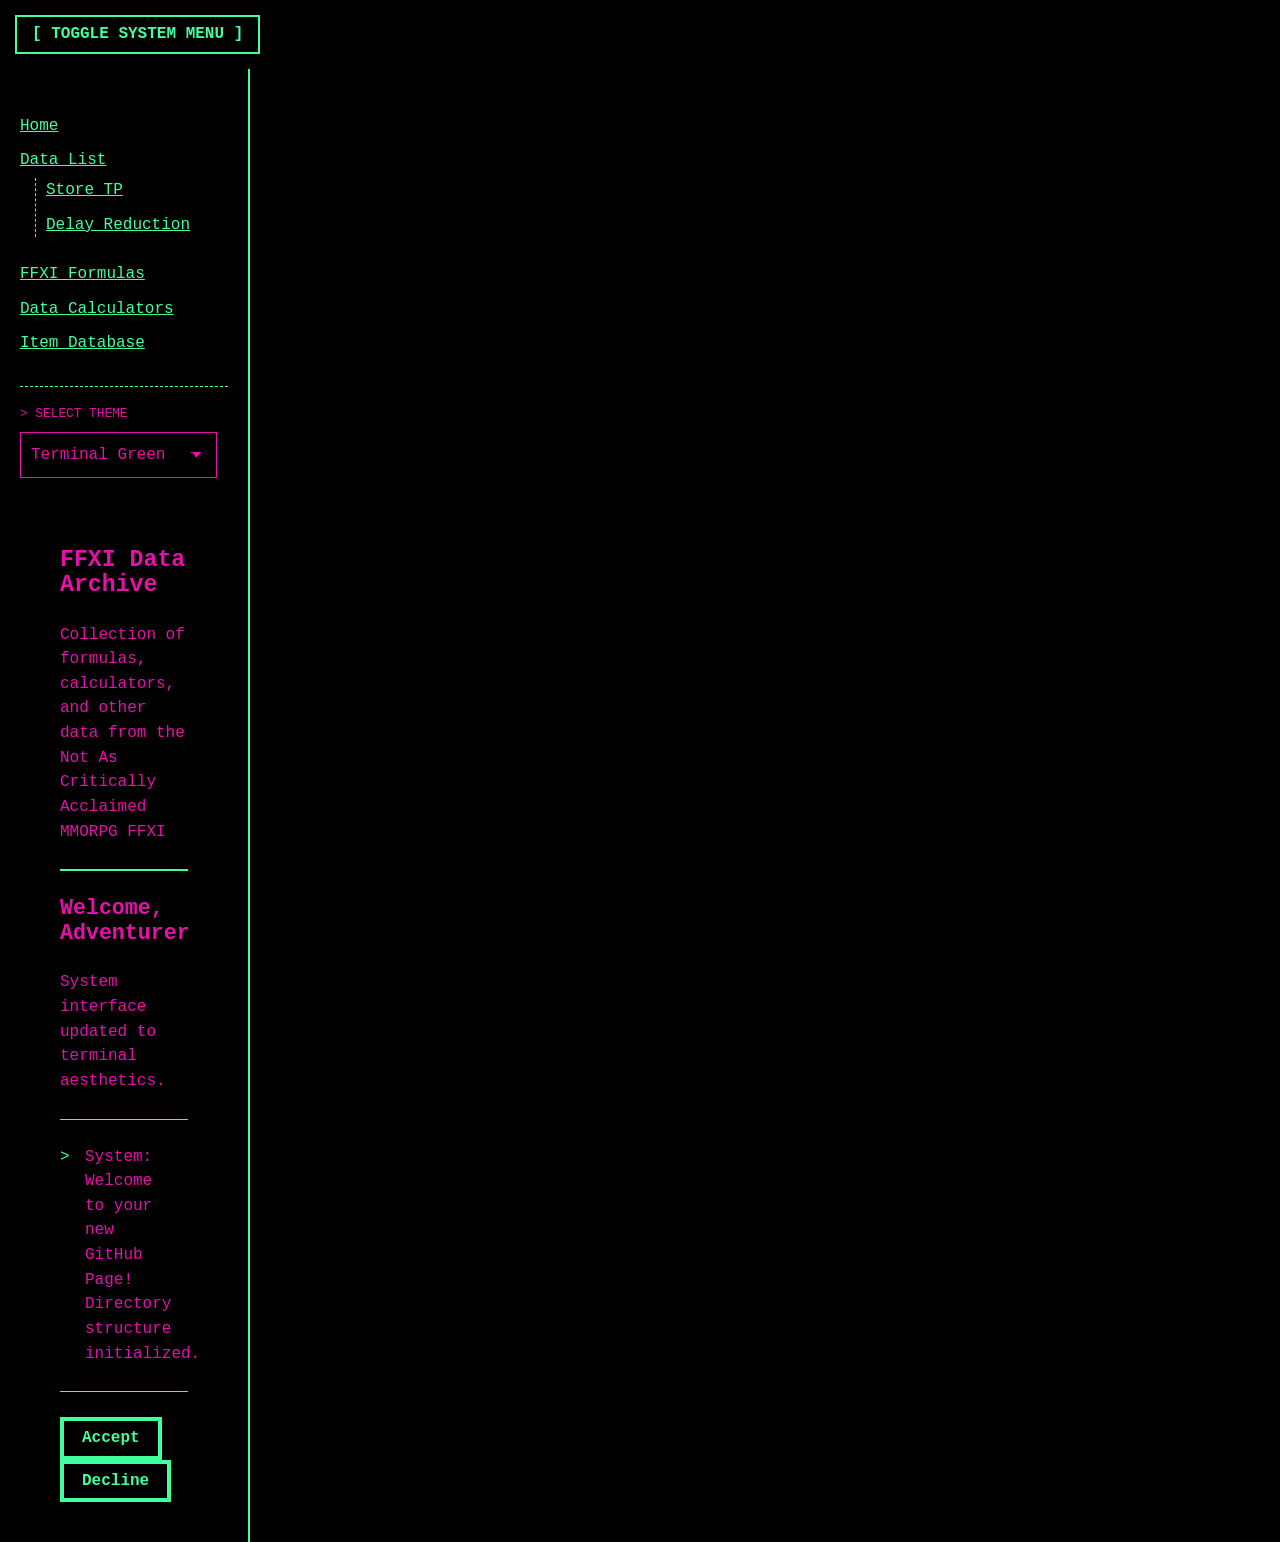
==== index.html @ 3055e7df "Theme fix" ====
<!DOCTYPE html>
<html lang="en">
<head>
  <meta charset="UTF-8">
  <meta name="viewport" content="width=device-width, initial-scale=1.0">
  <title>FFXI Data</title>
  <link rel="stylesheet" href="terminal.css">
</head>
<body>

  <input type="checkbox" id="nav-toggle" class="menu-checkbox">
  <label for="nav-toggle" class="menu-btn">[ TOGGLE SYSTEM MENU ]</label>

  <div class="layout-wrapper">
    
    <aside class="sidebar">
      <nav>
        <ul>
    <li><a href="index.html">Home</a></li>
          <li class="has-submenu">
            <a href="data_list.html">Data List</a>
            <ul class="sub-menu">
        <li><a href="store_tp.html">Store TP</a></li>
        <li><a href="delay_reduction.html">Delay Reduction</a></li>
      </ul>
    </li>
    <li><a href="ffxi_formulas.html">FFXI Formulas</a></li>
    <li><a href="data_calculators.html">Data Calculators</a></li>
<li><a href="item_database.html">Item Database</a></li>
    
    <li>
  <div class="theme-switcher" style="margin-top: 30px; border-top: 1px dashed var(--accent); padding-top: 15px;">
    <label for="theme-select" style="font-size: 0.8em; display: block; margin-bottom: 5px;">> SELECT THEME</label>
    <select id="theme-select"></select>
  </div>
</li>
  </ul>
</nav>

    <main class="main-content">
      <header>
        <h1>FFXI Data Archive</h1>
        <p>Collection of formulas, calculators, and other data from the Not As Critically Acclaimed MMORPG FFXI</p>
      </header>

      <hr />

      <h2>Welcome, Adventurer</h2>
      <p>System interface updated to terminal aesthetics.</p>
      
      <blockquote>
        System: Welcome to your new GitHub Page! Directory structure initialized.
      </blockquote>
      
      <div style="margin-top: 25px;">
        <button>Accept</button>
        <button>Decline</button>
      </div>
    </main>

  </div>
<script src="themes.js"></script>
</body>
</html>
---- terminal.css ----
/* Fira Code: https://github.com/tonsky/FiraCode */
@import url('https://cdn.staticdelivr.com/gfonts/css2?family=Fira+Code:wght@300..700&display=swap');

:root {
  /* Default: Matrix Green */
  --background: #000000;
  --foreground: #e510a9;
  --accent: #42ff9e;
  --radius: 0;
  --font-size: 1rem;
  --line-height: 1.54em;
}

/* Windurst Theme */
:root[data-theme="windurst"] {
  --background: #000000; 
  --foreground: #e0f2e9; /* Pale Mint */
  --accent: #3cb371;     /* Medium Sea Green */
}

/* San d'Oria Theme */
:root[data-theme="sandoria"] {
  --background: #000000;
  --foreground: #fdeaea; /* Pale Rose */
  --accent: #d32f2f;     /* Crimson */
}

/* Bastok Theme */
:root[data-theme="bastok"] {
  --background: #000000;
  --foreground: #e6f0fa; /* Pale Steel */
  --accent: #1976d2;     /* Republic Blue */
}

/* Jeuno Theme */
:root[data-theme="jeuno"] {
  --background: #000000;
  --foreground: #fffde7; /* Pale Cream */
  --accent: #fbc02d;     /* Archduke Gold */
}

/* PlayOnline (POL) Theme */
:root[data-theme="pol"] {
  --background: #000000;
  --foreground: #e1f5fe; /* Ice White */
  --accent: #00b4d8;     /* POL Cyan */
}

/* Amber CRT Theme */
:root[data-theme="amber"] {
  --background: #000000;
  --foreground: #ffeedd;
  --accent: #ffb000;
}

html {
  box-sizing: border-box;
}

*,
*:before,
*:after {
  box-sizing: inherit;
  margin: 0;
  padding: 0;
}

body {
  font-family:
    "Fira Code",
    "JetBrains Mono",
    Monaco,
    Consolas,
     "Ubuntu Mono",
    monospace;
  font-size: var(--font-size);
  font-weight: 400;
  line-height: var(--line-height);
  background-color: var(--background);
  color: var(--foreground);
  text-rendering: optimizeLegibility;
  font-variant-ligatures: contextual;
  -webkit-overflow-scrolling: touch;
  -webkit-text-size-adjust: 100%;
  margin: 0;
  padding: 0;
}

h1 {
  font-size: calc(var(--font-size) * 1.45);
  letter-spacing: 0;
}

h2 {
  font-size: calc(var(--font-size) * 1.35);
  letter-spacing: 0;
}

h3 {
  font-size: calc(var(--font-size) * 1.15);
  letter-spacing: 0;
}

h4,
h5,
h6 {
  font-size: calc(var(--font-size) * 1);
  letter-spacing: 0;
}

h1, h2, h3, h4, h5, h6,
p, ul, ol,
img, figure, video,
table {
  margin: 25px 0;
}

a {
  color: var(--accent);
}

button {
  position: relative;
  font: inherit;
  font-weight: bold;
  text-decoration: none;
  text-align: center;
  background: transparent;
  color: var(--accent);
  padding: 5px 18px;
  border: 4px solid var(--accent);
  border-radius: var(--radius);
  transition: background 0.15s linear;
  appearance: none;
  cursor: pointer;
  outline: none;
}

button:hover {
  background: color-mix(in srgb, var(--accent) 15%, transparent);
}

button:focus-visible,
a:focus-visible {
  outline: 1px solid var(--accent);
  outline-offset: 2px;
}

fieldset {
  display: inline-block;
  border: 2px solid var(--foreground);
  border-radius: calc(var(--radius) * 1.6);
  padding: 10px;
}

fieldset *:first-child {
  margin-top: 0;
}

fieldset input,
fieldset select,
fieldset textarea,
fieldset label,
fieldset button {
  margin-top: calc(var(--line-height) * 0.5);
  width: 100%;
}

label {
  display: inline-block;
}

label input {
  margin-top: 0;
}

input,
textarea,
select {
  background: transparent;
  color: var(--foreground);
  border: 1px solid var(--foreground);
  border-radius: var(--radius);
  padding: 10px;
  font: inherit;
  appearance: none;
}

input[type="checkbox"] {
  width: auto;
}

input:focus-visible,
input:active,
textarea:focus-visible,
textarea:active,
select:focus-visible,
select:active {
  border-color: var(--accent);
  outline: 1px solid var(--accent);
  outline-offset: 2px;
}

input:active,
textarea:active,
select:active {
  box-shadow: none;
}

select {
  background-image: linear-gradient(
      45deg,
      transparent 50%,
      var(--foreground) 50%
    ),
    linear-gradient(135deg, var(--foreground) 50%, transparent 50%);
  background-position: calc(100% - 20px), calc(100% - 15px);
  background-size:
    5px 5px,
    5px 5px;
  background-repeat: no-repeat;
  padding-right: 40px;
}

select option {
  background: var(--background);
}

input[type="checkbox"],
input[type="radio"] {
  vertical-align: middle;
  padding: 10px;
  box-shadow: inset 0 0 0 3px var(--background);
}

input[type="radio"] {
  display: inline-block;
  width: 10px !important;
  height: 10px !important;
  border-radius: 20px;
}

input[type="checkbox"]:checked,
input[type="radio"]:checked {
  background: var(--accent);
}

img {
  display: block;
  max-width: 100%;
  border: 8px solid var(--accent);
  border-radius: var(--radius);
  padding: 8px;
  overflow: hidden;
}

figure img,
figure video {
  margin-bottom: 0;
}

figure figcaption {
  background: var(--accent);
  color: var(--background);
  text-align: center;
  font-size: 1em;
  font-weight: normal;
  margin-top: -8px;
  border-radius: 0 0 var(--radius) var(--radius);
}

ul,
ol {
  margin-left: 4ch;
  padding: 0;
}

ul ul,
ul ol,
ol ul,
ol ol {
  margin-top: 0;
}

li::marker {
  color: var(--accent);
}

ul li,
ol li {
  position: relative;
}

code,
kbd {
  font-family:
    "Fira Code",
    "JetBrains Mono",
    Monaco,
    Consolas,
    Ubuntu Mono,
    monospace !important;
  font-feature-settings: normal;
  background: color-mix(in srgb, var(--foreground) 5%, transparent);
  color: color-mix(in srgb, var(--foreground) 5%, var(--accent));
  padding: 0 6px;
  margin: 0 2px;
  font-size: 0.95em;
}

code {
  border: 1px solid color-mix(in srgb, var(--foreground) 25%, transparent);
}

kbd {
  border-top: 1px solid color-mix(in srgb, var(--accent) 25%, transparent);
  border-left: 1px solid var(--accent);
  border-right: 1px solid var(--accent);
  border-bottom: 4px solid var(--accent);
  border-radius: 4px;
}

code code {
  background: transparent;
  padding: 0;
  margin: 0;
}

pre {
  tab-size: 4;
  background: color-mix(in srgb, var(--foreground) 5%, transparent) !important;
  color: color-mix(in srgb, var(--foreground) 5%, var(--accent));
  padding: 20px 10px;
  font-size: 0.95em !important;
  overflow: auto;
  border-radius: var(--radius);
  border: 1px solid color-mix(in srgb, var(--foreground) 25%, transparent);
}

pre code {
  background: none !important;
  margin: 0;
  padding: 0;
  font-size: inherit;
  border: none;
}

sup {
  line-height: 0;
}

abbr {
  position: relative;
  text-decoration-style: wavy;
  text-decoration-color: var(--accent);
  cursor: help;
}

sub {
  bottom: -0.25em;
}

sup {
  top: -0.25em;
}

mark {
  background: color-mix(in srgb, var(--accent) 45%, transparent);
  color: var(--foreground);
}

blockquote {
  position: relative;
  border-top: 1px solid var(--accent);
  border-bottom: 1px solid var(--accent);
  margin: 0;
  padding: 25px;
}

blockquote:before {
  content: ">";
  display: block;
  position: absolute;
  left: 0;
  color: var(--accent);
}

blockquote p:first-child {
  margin-top: 0;
}

blockquote p:last-child {
  margin-bottom: 0;
}

table {
  table-layout: auto;
  border-collapse: collapse;
}

table,
th,
td {
  border: 2px solid var(--foreground);
  padding: 10px;
}

th {
  border-style: solid;
  color: var(--foreground);
  text-align: left;
  text-transform: uppercase;
  letter-spacing: 0.04em;
}

hr {
  width: 100%;
  border: none;
  background: var(--accent);
  height: 2px;
}

/* Bold elements */

h1, h2, h3, h4, h5, h6,
b, strong,
th,
button {
  font-weight: 600;
}
/* --- SIDEBAR & LAYOUT --- */
.menu-checkbox { display: none; }

.menu-btn {
  display: inline-block;
  margin: 15px;
  cursor: pointer;
  color: var(--accent);
  border: 2px solid var(--accent);
  padding: 5px 15px;
  font-weight: bold;
}

.menu-btn:hover { background: color-mix(in srgb, var(--accent) 15%, transparent); }

.layout-wrapper { display: flex; min-height: 100vh; overflow-x: hidden; }

.sidebar {
  width: 250px;
  border-right: 2px solid var(--accent);
  padding: 20px;
  transition: margin-left 0.3s ease;
  flex-shrink: 0;
}

.sidebar ul { margin-left: 0; list-style: none; }
.sidebar li { margin-bottom: 10px; }
.sidebar .sub-menu { display: block; margin-left: 15px; margin-top: 5px; border-left: 1px dashed var(--accent); padding-left: 10px; }

.main-content { flex-grow: 1; padding: 20px 40px; max-width: 1000px; }

/* Toggle Logic: When checkbox is checked, pull sidebar left out of view */
.menu-checkbox:checked ~ .layout-wrapper .sidebar { margin-left: -250px; }

/* --- DATA GRID PORTED FROM STORE_TP --- */
.data-grid { display: grid; grid-template-columns: 1fr 1fr; gap: 20px; margin-bottom: 30px; }
.grid-item { border: 1px solid var(--accent); padding: 15px; }
.relationship-block { grid-column: span 2; border-color: var(--foreground); }
.note { margin-top: 15px; border-top: 1px dashed var(--accent); padding-top: 5px; font-size: 0.9em; }
.module-header { border-bottom: 2px solid var(--foreground); margin-bottom: 20px; }
.system-nav { text-align: center; margin-bottom: 30px; border: 1px solid var(--accent); padding: 10px; }
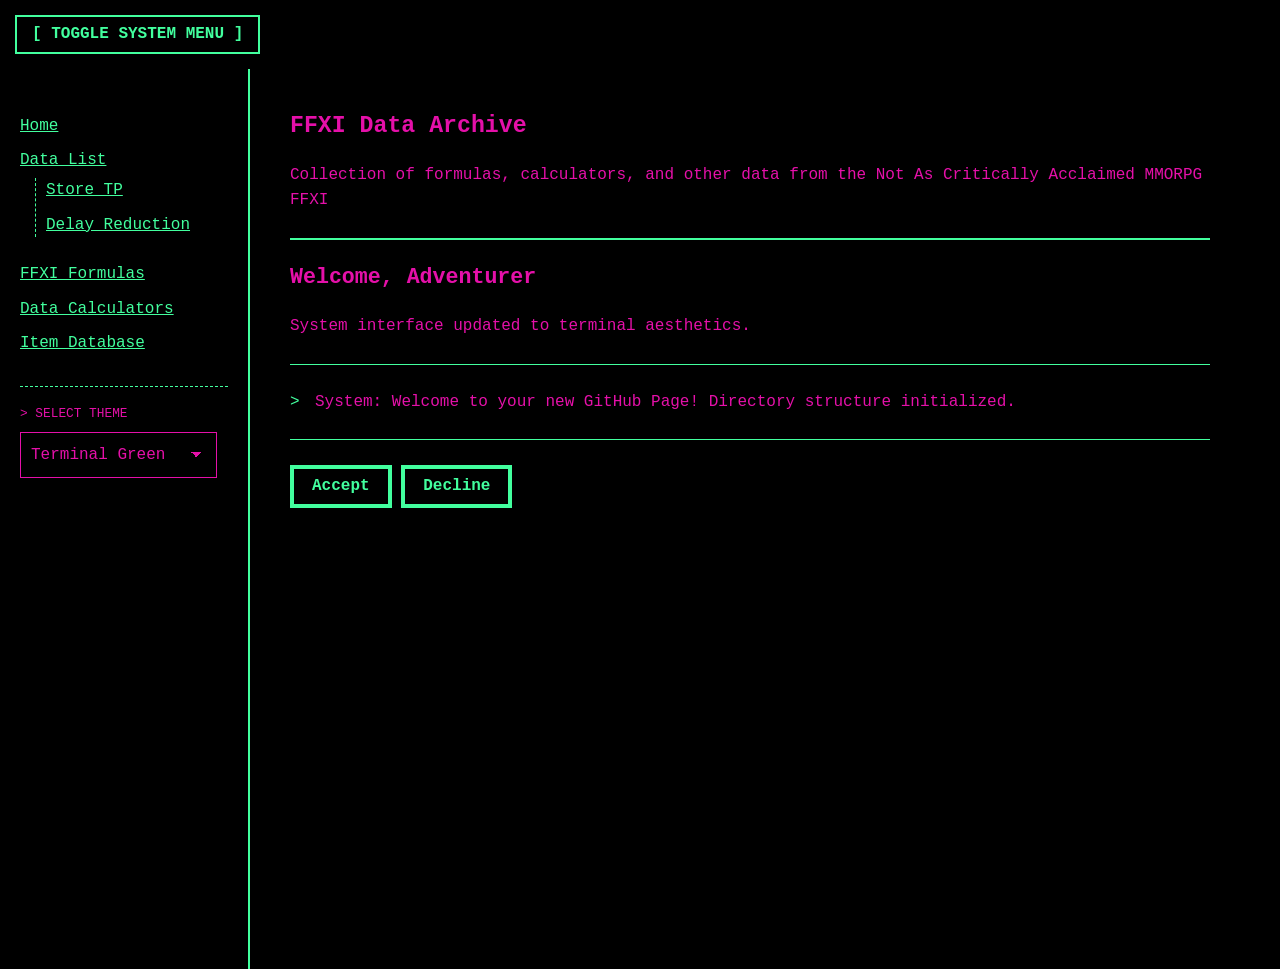
==== commit 4579002c: "Minor syntax" ====
--- a/index.html
+++ b/index.html
@@ -36,7 +36,7 @@
 </li>
   </ul>
 </nav>
-
+</aside>
     <main class="main-content">
       <header>
         <h1>FFXI Data Archive</h1>
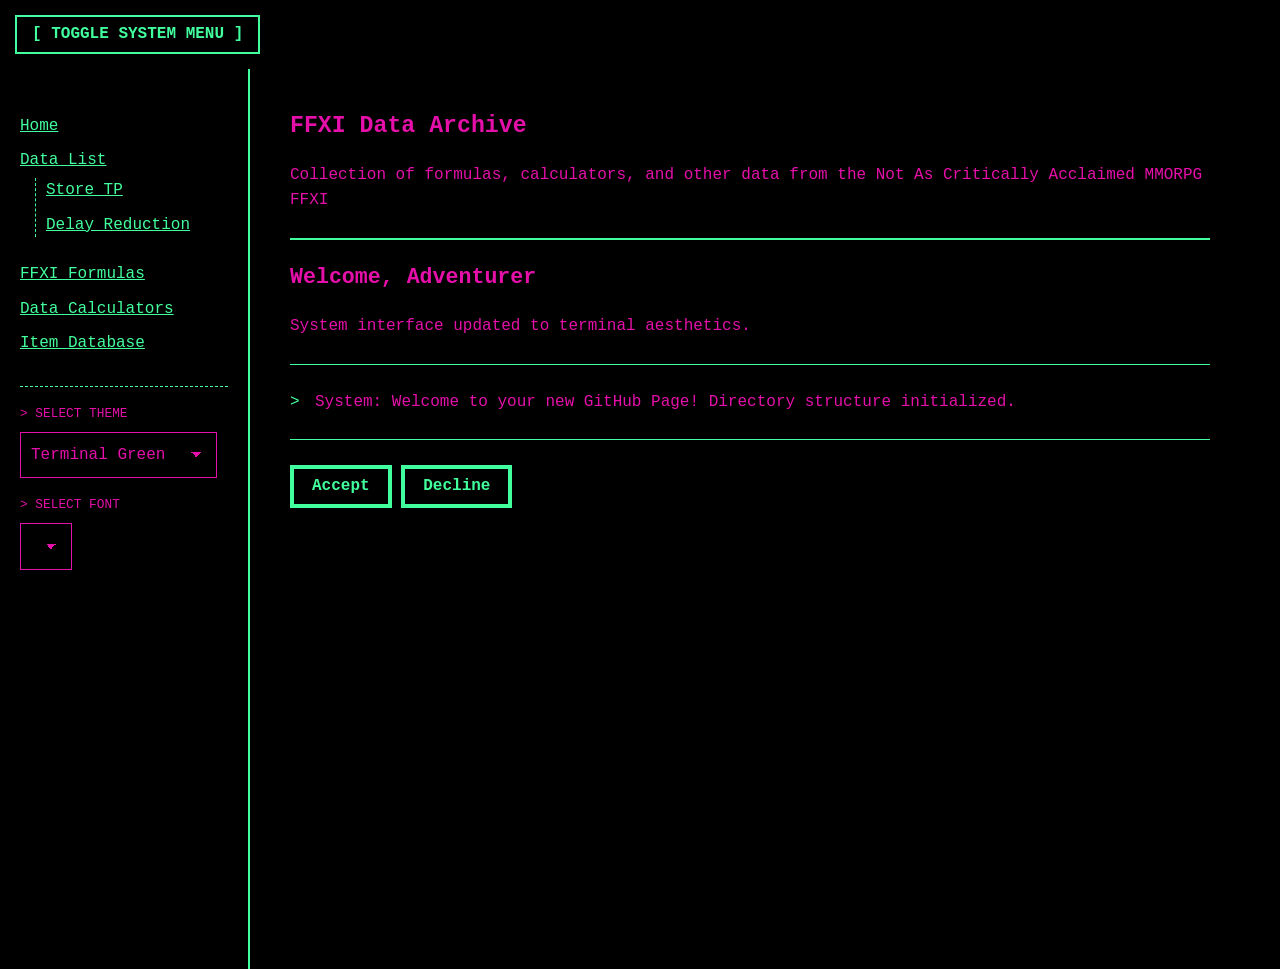
==== commit 188a2850: "Themes, fonts" ====
--- a/index.html
+++ b/index.html
@@ -26,14 +26,19 @@
     </li>
     <li><a href="ffxi_formulas.html">FFXI Formulas</a></li>
     <li><a href="data_calculators.html">Data Calculators</a></li>
-<li><a href="item_database.html">Item Database</a></li>
+    <li><a href="item_database.html">Item Database</a></li>
     
-    <li>
-  <div class="theme-switcher" style="margin-top: 30px; border-top: 1px dashed var(--accent); padding-top: 15px;">
-    <label for="theme-select" style="font-size: 0.8em; display: block; margin-bottom: 5px;">> SELECT THEME</label>
-    <select id="theme-select"></select>
-  </div>
-</li>
+          <li>
+            <div class="theme-switcher" style="margin-top: 30px; border-top: 1px dashed var(--accent); padding-top: 15px;">
+              
+              <label for="theme-select" style="font-size: 0.8em; display: block; margin-bottom: 5px;">> SELECT THEME</label>
+              <select id="theme-select" style="margin-bottom: 15px;"></select>
+              
+              <label for="font-select" style="font-size: 0.8em; display: block; margin-bottom: 5px;">> SELECT FONT</label>
+              <select id="font-select"></select>
+
+            </div>
+          </li>
   </ul>
 </nav>
 </aside>
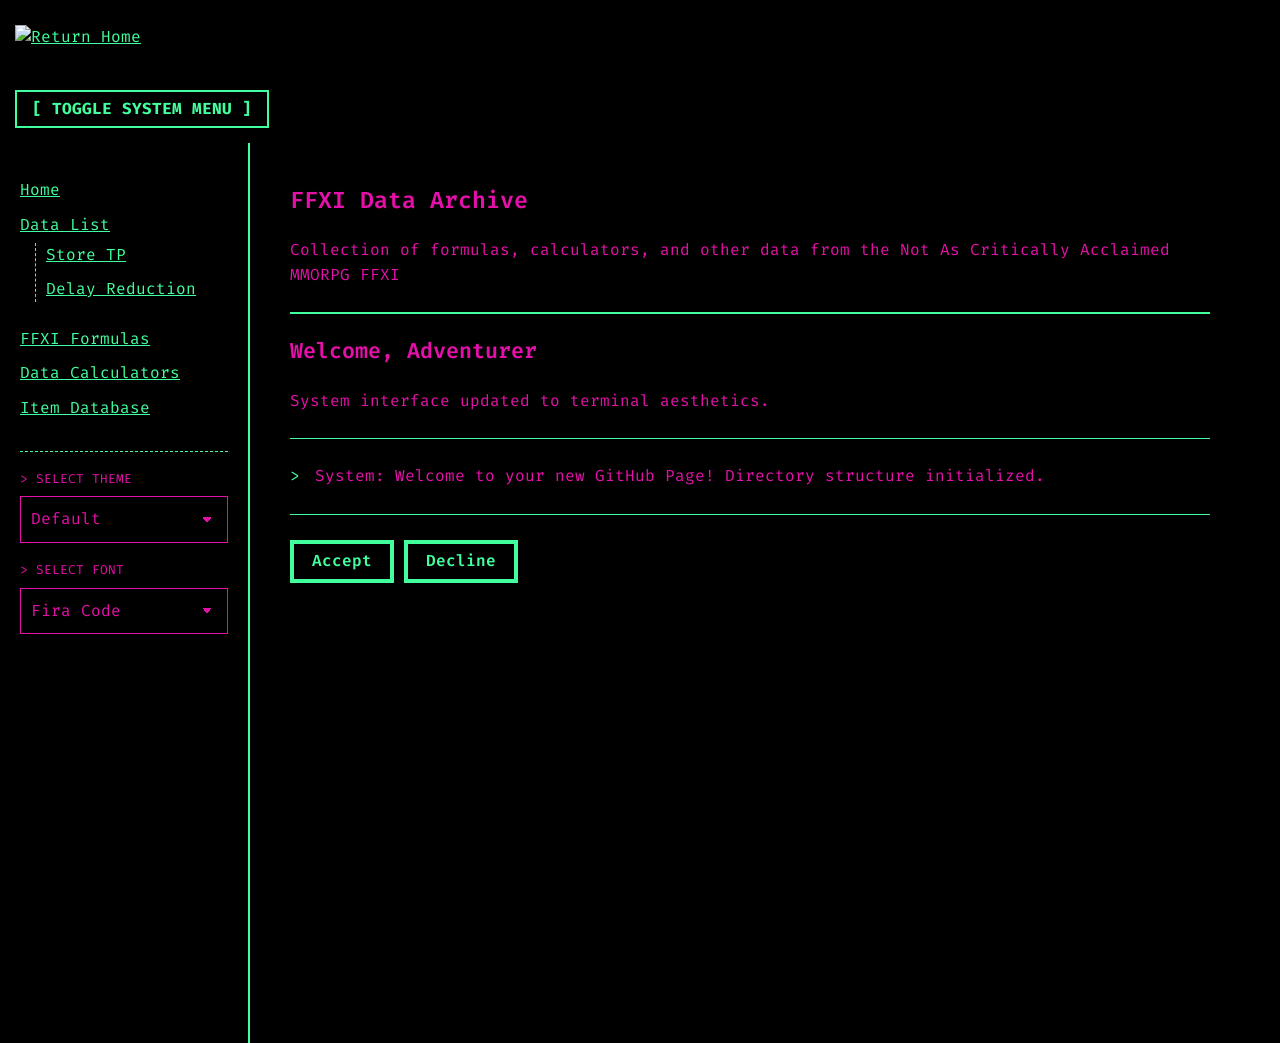
==== commit 163b00bb: "Changes to themes" ====
--- a/index.html
+++ b/index.html
@@ -7,7 +7,9 @@
   <link rel="stylesheet" href="terminal.css">
 </head>
 <body>
-
+<a href="index.html" class="system-logo">
+    <img src="images/homepoint.png" alt="Return Home" />
+  </a>
   <input type="checkbox" id="nav-toggle" class="menu-checkbox">
   <label for="nav-toggle" class="menu-btn">[ TOGGLE SYSTEM MENU ]</label>
 
--- a/terminal.css
+++ b/terminal.css
@@ -1,6 +1,4 @@
-/* Fira Code: https://github.com/tonsky/FiraCode */
-@import url('https://cdn.staticdelivr.com/gfonts/css2?family=Fira+Code:wght@300..700&display=swap');
-
+@import url('https://fonts.googleapis.com/css2?family=Atkinson+Hyperlegible:wght@400;700&family=DotGothic16&family=Fira+Code:wght@300..700&family=Inter:wght@400;600&family=Lexend:wght@400;600&family=Press+Start+2P&family=VT323&display=swap');
 :root {
   /* Default: Matrix Green */
   --background: #000000;
@@ -9,34 +7,79 @@
   --radius: 0;
   --font-size: 1rem;
   --line-height: 1.54em;
-}
-
-/* Windurst Theme */
-:root[data-theme="windurst"] {
-  --background: #000000; 
-  --foreground: #e0f2e9; /* Pale Mint */
-  --accent: #3cb371;     /* Medium Sea Green */
-}
-
-/* San d'Oria Theme */
-:root[data-theme="sandoria"] {
-  --background: #000000;
-  --foreground: #fdeaea; /* Pale Rose */
-  --accent: #d32f2f;     /* Crimson */
-}
-
-/* Bastok Theme */
-:root[data-theme="bastok"] {
-  --background: #000000;
-  --foreground: #e6f0fa; /* Pale Steel */
-  --accent: #1976d2;     /* Republic Blue */
-}
-
-/* Jeuno Theme */
-:root[data-theme="jeuno"] {
-  --background: #000000;
-  --foreground: #fffde7; /* Pale Cream */
-  --accent: #fbc02d;     /* Archduke Gold */
+  --font-main: "Fira Code", monospace;
+}
+
+:root[data-theme="sandoria-blk"] {
+  --background: #000000;
+  --foreground: #ffcccc;
+  --accent: #d32f2f;
+}
+
+:root[data-theme="bastok-blk"] {
+  --background: #000000;
+  --foreground: #e3f2fd;
+  --accent: #1e88e5;
+}
+
+:root[data-theme="windurst-blk"] {
+  --background: #000000;
+  --foreground: #e8f5e9;
+  --accent: #2e7d32;
+}
+
+:root[data-theme="jeuno-blk"] {
+  --background: #000000;
+  --foreground: #fffde7;
+  --accent: #e64a19;
+}
+
+:root[data-theme="ahturhgan-blk"] {
+  --background: #000000;
+  --foreground: #cfd8dc;
+  --accent: #fbc02d;
+}
+
+:root[data-theme="adoulin-blk"] {
+  --background: #000000;
+  --foreground: #ffffff;
+  --accent: #fdd835;
+}
+
+:root[data-theme="sandoria-full"] {
+  --background: #b71c1c;
+  --foreground: #ffffff;
+  --accent: #fbc02d;
+}
+
+:root[data-theme="bastok-full"] {
+  --background: #0d2060;
+  --foreground: #fcf6e8;
+  --accent: #4aa3df;
+}
+
+:root[data-theme="windurst-full"] {
+  --background: #fdf6e3;
+  --foreground: #1b4f2c;
+  --accent: #d84315;
+}
+
+:root[data-theme="jeuno-full"] {
+  --background: #fcfaf2;
+  --foreground: #3e1722;
+  --accent: #ff3d00;
+}
+
+:root[data-theme="ahturhgan-full"] {
+  --background: #0a0a0a;
+  --foreground: #a8a2b5;
+  --accent: #d4b22c;
+}
+
+:root[data-theme="adoulin-full"] {
+  --background: #2b5bee;
+  --foreground: #ffffff;
+  --accent: #f9d021;
 }
 
 /* PlayOnline (POL) Theme */
@@ -52,6 +95,16 @@
   --foreground: #ffeedd;
   --accent: #ffb000;
 }
+:root[data-font="vt323"] { --font-main: "VT323", monospace; }
+:root[data-font="dotgothic"] { --font-main: "DotGothic16", sans-serif; }
+:root[data-font="pressstart"] { 
+  --font-main: "Press Start 2P", cursive; 
+  --font-size: 0.75rem; 
+}
+
+:root[data-font="inter"] { --font-main: "Inter", sans-serif; }
+:root[data-font="atkinson"] { --font-main: "Atkinson Hyperlegible", sans-serif; }
+:root[data-font="lexend"] { --font-main: "Lexend", sans-serif; }
 
 html {
   box-sizing: border-box;
@@ -66,13 +119,7 @@
 }
 
 body {
-  font-family:
-    "Fira Code",
-    "JetBrains Mono",
-    Monaco,
-    Consolas,
-     "Ubuntu Mono",
-    monospace;
+  font-family: var(--font-main);
   font-size: var(--font-size);
   font-weight: 400;
   line-height: var(--line-height);
@@ -431,6 +478,14 @@
 /* --- SIDEBAR & LAYOUT --- */
 .menu-checkbox { display: none; }
 
+.theme-switcher select {
+  width: 100%;
+  max-width: 100%;
+  text-overflow: ellipsis;
+  overflow: hidden;
+  white-space: nowrap;
+}
+
 .menu-btn {
   display: inline-block;
   margin: 15px;
@@ -469,3 +524,25 @@
 .note { margin-top: 15px; border-top: 1px dashed var(--accent); padding-top: 5px; font-size: 0.9em; }
 .module-header { border-bottom: 2px solid var(--foreground); margin-bottom: 20px; }
 .system-nav { text-align: center; margin-bottom: 30px; border: 1px solid var(--accent); padding: 10px; }
+/* --- SYSTEM LOGO --- */
+.system-logo {
+  display: block;
+  margin: 15px 15px 0 15px;
+  max-width: 250px;
+}
+
+.system-logo img {
+  border: none;
+  padding: 0;
+  border-radius: 0;
+  transition: opacity 0.2s ease;
+}
+
+.system-logo:hover img {
+  opacity: 0.7;
+}
+
+/* Push the sidebar down slightly to clear the logo when opened */
+.sidebar {
+  padding-top: 10px;
+}
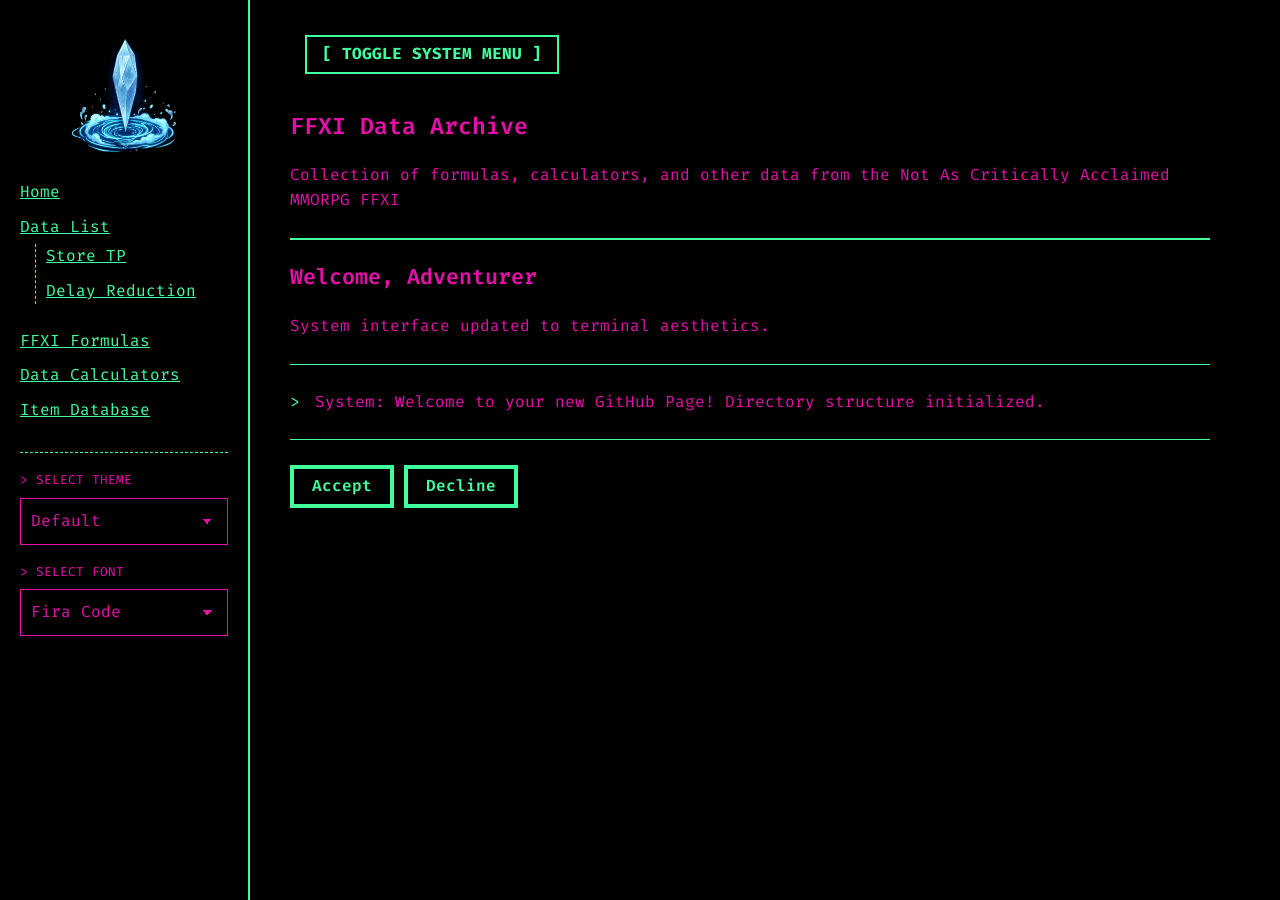
==== commit b7c868dc: "Adjusted formatting" ====
--- a/index.html
+++ b/index.html
@@ -7,15 +7,15 @@
   <link rel="stylesheet" href="terminal.css">
 </head>
 <body>
-<a href="index.html" class="system-logo">
-    <img src="images/homepoint.png" alt="Return Home" />
-  </a>
+
   <input type="checkbox" id="nav-toggle" class="menu-checkbox">
-  <label for="nav-toggle" class="menu-btn">[ TOGGLE SYSTEM MENU ]</label>
 
   <div class="layout-wrapper">
     
     <aside class="sidebar">
+      <a href="index.html" class="system-logo">
+        <img src="images/homepoint.png" alt="Return Home" />
+      </a>
       <nav>
         <ul>
     <li><a href="index.html">Home</a></li>
@@ -45,6 +45,9 @@
 </nav>
 </aside>
     <main class="main-content">
+      <label for="nav-toggle" class="menu-btn">[ TOGGLE SYSTEM MENU ]</label>
+      
+      <div class="terminal-wrapper">
       <header>
         <h1>FFXI Data Archive</h1>
         <p>Collection of formulas, calculators, and other data from the Not As Critically Acclaimed MMORPG FFXI</p>
--- a/terminal.css
+++ b/terminal.css
@@ -527,11 +527,12 @@
 /* --- SYSTEM LOGO --- */
 .system-logo {
   display: block;
-  margin: 15px 15px 0 15px;
-  max-width: 250px;
+  margin: 10px auto 20px auto; /* Centers image in the sidebar */
+  width: 120px; /* Shrinks the image. Adjust this value as needed */
 }
 
 .system-logo img {
+  width: 100%; /* Forces image to respect the 120px width limit */
   border: none;
   padding: 0;
   border-radius: 0;
@@ -542,7 +543,11 @@
   opacity: 0.7;
 }
 
-/* Push the sidebar down slightly to clear the logo when opened */
 .sidebar {
-  padding-top: 10px;
-}
+  width: 250px;
+  border-right: 2px solid var(--accent);
+  padding: 20px;
+  padding-top: 10px; /* Reduced from earlier so the logo sits near the top */
+  transition: margin-left 0.3s ease;
+  flex-shrink: 0;
+}
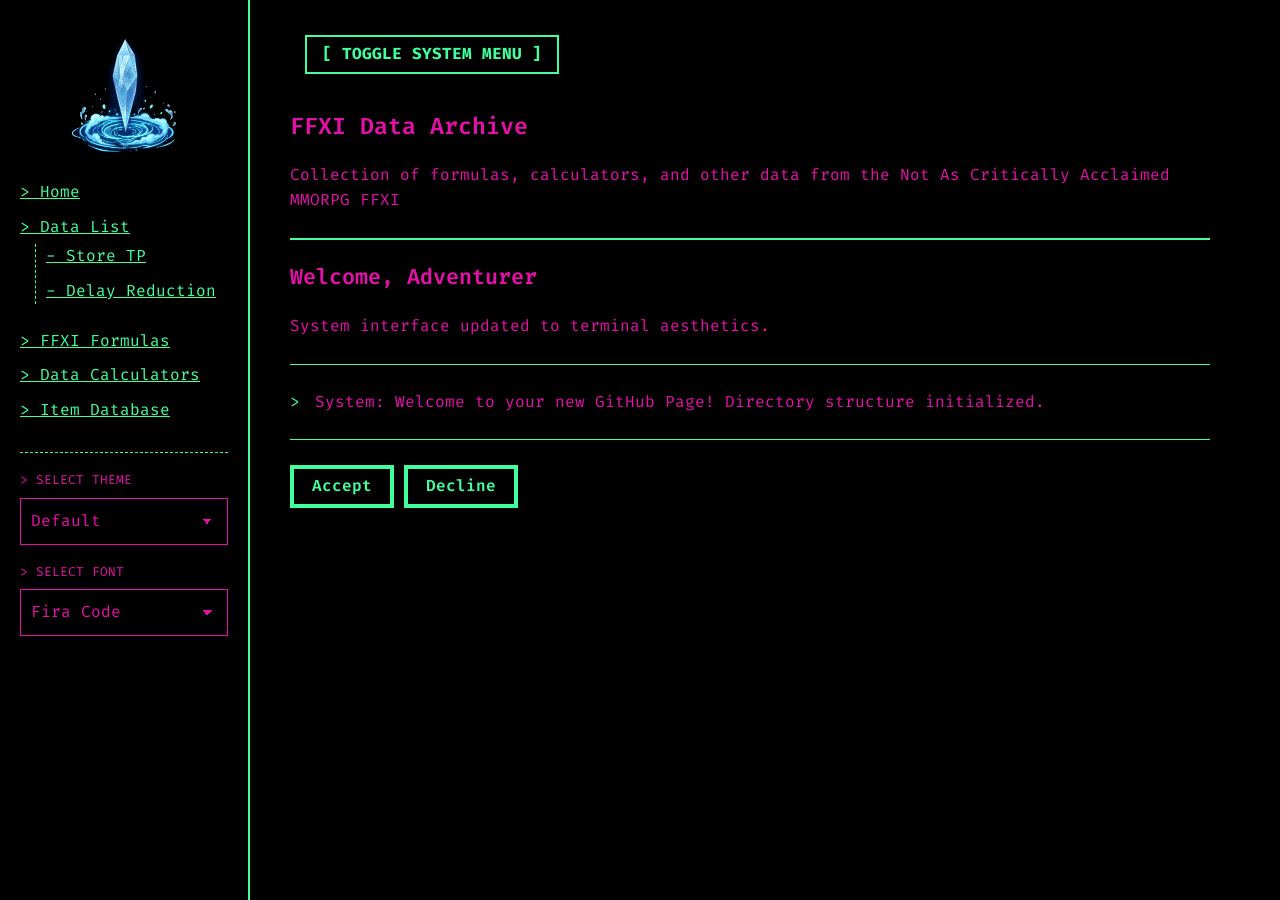
==== commit 1e0f5b77: "Shift to js elements" ====
--- a/index.html
+++ b/index.html
@@ -3,7 +3,7 @@
 <head>
   <meta charset="UTF-8">
   <meta name="viewport" content="width=device-width, initial-scale=1.0">
-  <title>FFXI Data</title>
+  <title>FFXI Data Archive</title>
   <link rel="stylesheet" href="terminal.css">
 </head>
 <body>
@@ -12,63 +12,36 @@
 
   <div class="layout-wrapper">
     
-    <aside class="sidebar">
-      <a href="index.html" class="system-logo">
-        <img src="images/homepoint.png" alt="Return Home" />
-      </a>
-      <nav>
-        <ul>
-    <li><a href="index.html">Home</a></li>
-          <li class="has-submenu">
-            <a href="data_list.html">Data List</a>
-            <ul class="sub-menu">
-        <li><a href="store_tp.html">Store TP</a></li>
-        <li><a href="delay_reduction.html">Delay Reduction</a></li>
-      </ul>
-    </li>
-    <li><a href="ffxi_formulas.html">FFXI Formulas</a></li>
-    <li><a href="data_calculators.html">Data Calculators</a></li>
-    <li><a href="item_database.html">Item Database</a></li>
-    
-          <li>
-            <div class="theme-switcher" style="margin-top: 30px; border-top: 1px dashed var(--accent); padding-top: 15px;">
-              
-              <label for="theme-select" style="font-size: 0.8em; display: block; margin-bottom: 5px;">> SELECT THEME</label>
-              <select id="theme-select" style="margin-bottom: 15px;"></select>
-              
-              <label for="font-select" style="font-size: 0.8em; display: block; margin-bottom: 5px;">> SELECT FONT</label>
-              <select id="font-select"></select>
+    <aside id="global-sidebar" class="sidebar"></aside>
 
-            </div>
-          </li>
-  </ul>
-</nav>
-</aside>
     <main class="main-content">
       <label for="nav-toggle" class="menu-btn">[ TOGGLE SYSTEM MENU ]</label>
       
       <div class="terminal-wrapper">
-      <header>
-        <h1>FFXI Data Archive</h1>
-        <p>Collection of formulas, calculators, and other data from the Not As Critically Acclaimed MMORPG FFXI</p>
-      </header>
+        <header>
+          <h1>FFXI Data Archive</h1>
+          <p>Collection of formulas, calculators, and other data from the Not As Critically Acclaimed MMORPG FFXI</p>
+        </header>
 
-      <hr />
+        <hr />
 
-      <h2>Welcome, Adventurer</h2>
-      <p>System interface updated to terminal aesthetics.</p>
-      
-      <blockquote>
-        System: Welcome to your new GitHub Page! Directory structure initialized.
-      </blockquote>
-      
-      <div style="margin-top: 25px;">
-        <button>Accept</button>
-        <button>Decline</button>
+        <h2>Welcome, Adventurer</h2>
+        <p>System interface updated to terminal aesthetics.</p>
+        
+        <blockquote>
+          System: Welcome to your new GitHub Page! Directory structure initialized.
+        </blockquote>
+        
+        <div style="margin-top: 25px;">
+          <button>Accept</button>
+          <button>Decline</button>
+        </div>
       </div>
     </main>
 
   </div>
-<script src="themes.js"></script>
+  
+  <script src="sidebar.js"></script>
+  <script src="themes.js"></script>
 </body>
 </html>
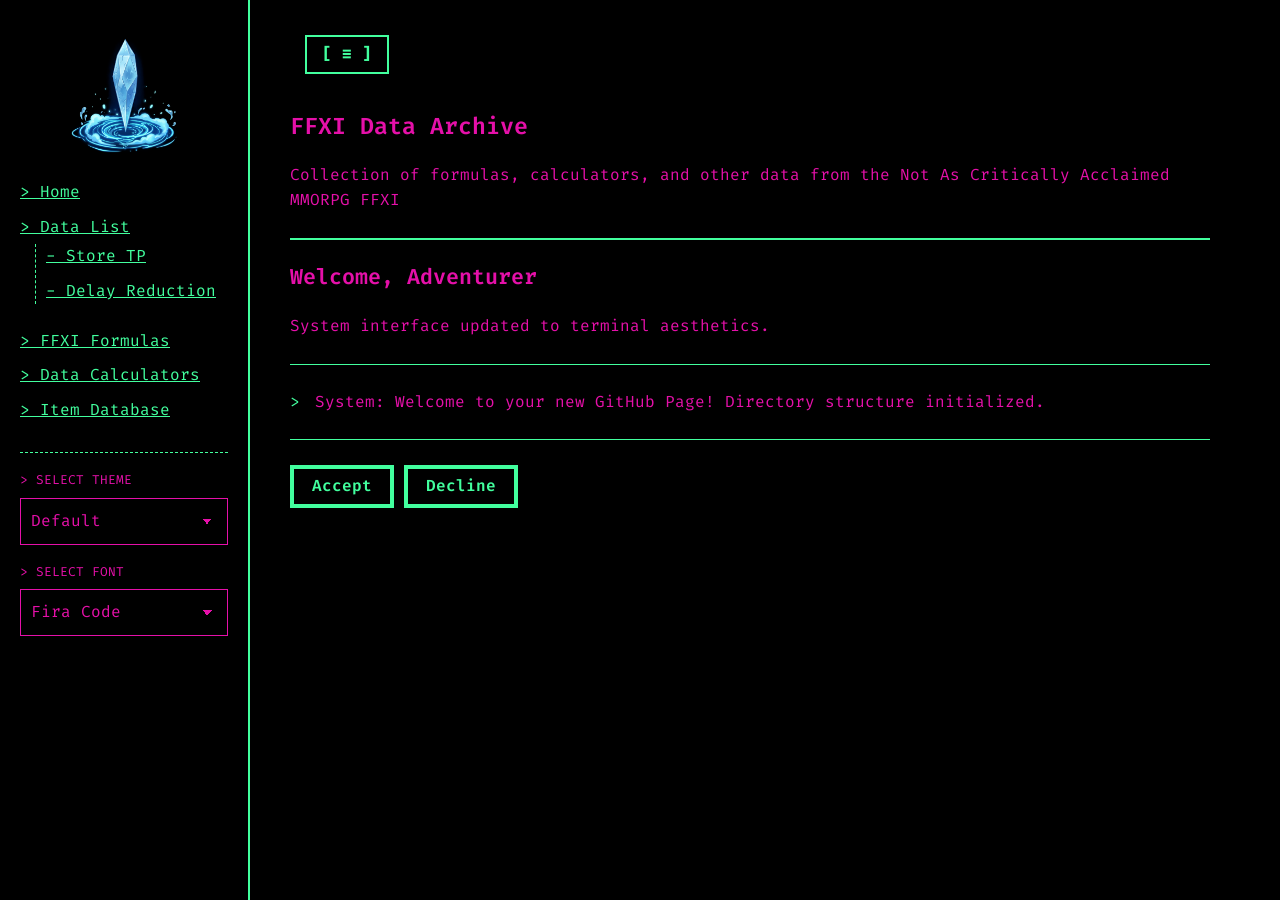
==== commit b44f3132: "Adjusted menu button" ====
--- a/index.html
+++ b/index.html
@@ -15,7 +15,7 @@
     <aside id="global-sidebar" class="sidebar"></aside>
 
     <main class="main-content">
-      <label for="nav-toggle" class="menu-btn">[ TOGGLE SYSTEM MENU ]</label>
+      <label for="nav-toggle" class="menu-btn">[ ☰ ]</label>
       
       <div class="terminal-wrapper">
         <header>
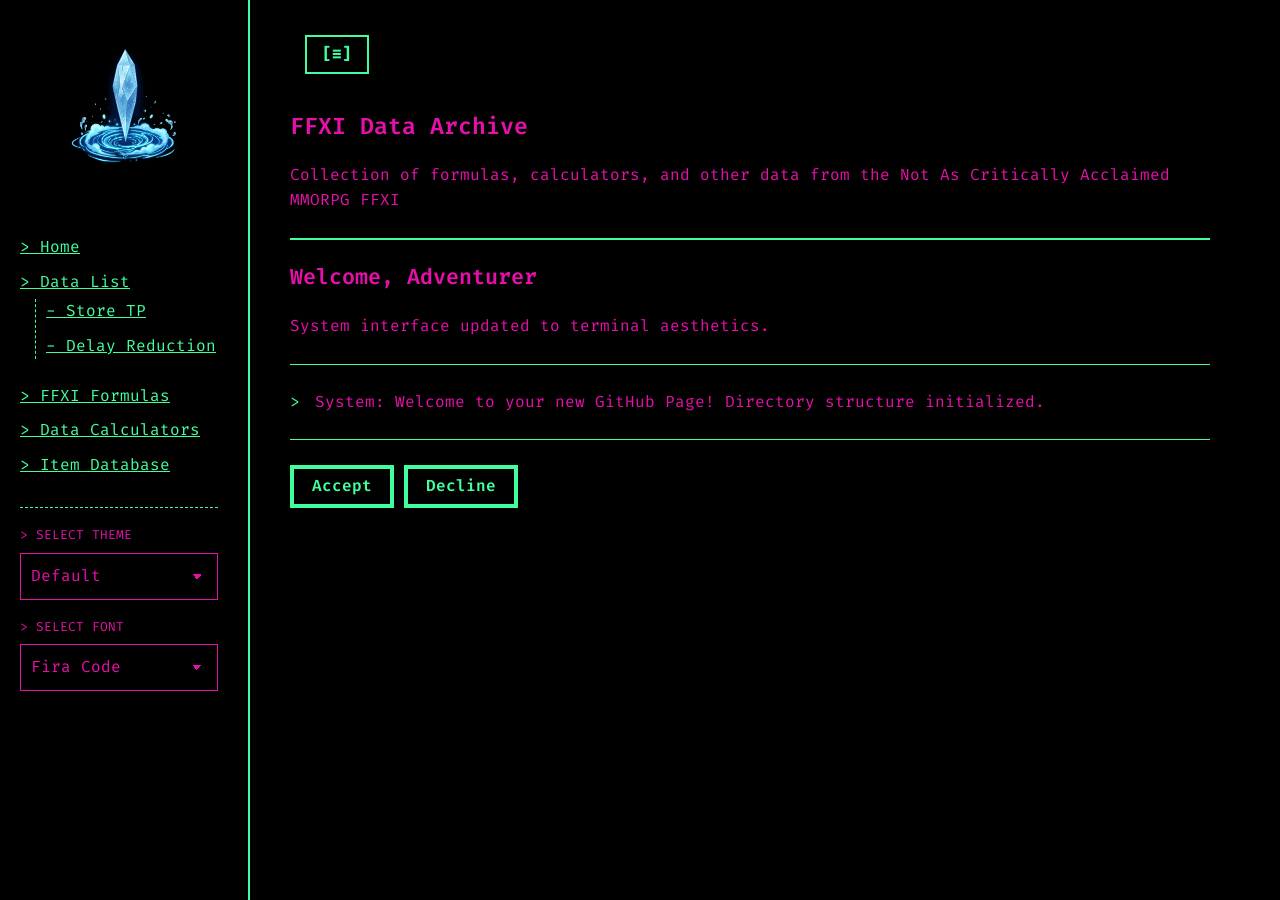
==== commit f9b700f7: "Adjusted sidebar" ====
--- a/index.html
+++ b/index.html
@@ -15,7 +15,7 @@
     <aside id="global-sidebar" class="sidebar"></aside>
 
     <main class="main-content">
-      <label for="nav-toggle" class="menu-btn">[ ☰ ]</label>
+      <label for="nav-toggle" class="menu-btn">[☰]</label>
       
       <div class="terminal-wrapper">
         <header>
--- a/terminal.css
+++ b/terminal.css
@@ -500,12 +500,41 @@
 
 .layout-wrapper { display: flex; min-height: 100vh; overflow-x: hidden; }
 
+
 .sidebar {
-  width: 250px;
+  width: 230px;
   border-right: 2px solid var(--accent);
-  padding: 20px;
+  padding: 10px 20px 0 20px; 
   transition: margin-left 0.3s ease;
   flex-shrink: 0;
+  
+  
+  height: 100vh;
+  position: sticky;
+  top: 0;
+  display: flex;
+  flex-direction: column;
+}
+
+.sidebar nav {
+  flex-grow: 1;
+  overflow-y: auto;
+  padding-bottom: 20px;
+  padding-right: 10px;
+}
+
+
+.sidebar nav::-webkit-scrollbar {
+  width: 6px;
+}
+
+.sidebar nav::-webkit-scrollbar-track {
+  background: transparent;
+}
+
+.sidebar nav::-webkit-scrollbar-thumb {
+  background: var(--accent);
+  border-radius: var(--radius);
 }
 
 .sidebar ul { margin-left: 0; list-style: none; }
@@ -514,25 +543,26 @@
 
 .main-content { flex-grow: 1; padding: 20px 40px; max-width: 1000px; }
 
-/* Toggle Logic: When checkbox is checked, pull sidebar left out of view */
+
 .menu-checkbox:checked ~ .layout-wrapper .sidebar { margin-left: -250px; }
 
-/* --- DATA GRID PORTED FROM STORE_TP --- */
+
 .data-grid { display: grid; grid-template-columns: 1fr 1fr; gap: 20px; margin-bottom: 30px; }
 .grid-item { border: 1px solid var(--accent); padding: 15px; }
 .relationship-block { grid-column: span 2; border-color: var(--foreground); }
 .note { margin-top: 15px; border-top: 1px dashed var(--accent); padding-top: 5px; font-size: 0.9em; }
 .module-header { border-bottom: 2px solid var(--foreground); margin-bottom: 20px; }
 .system-nav { text-align: center; margin-bottom: 30px; border: 1px solid var(--accent); padding: 10px; }
+
 /* --- SYSTEM LOGO --- */
 .system-logo {
   display: block;
-  margin: 10px auto 20px auto; /* Centers image in the sidebar */
-  width: 120px; /* Shrinks the image. Adjust this value as needed */
+  margin: 10px auto 20px auto; 
+  width: 120px; 
 }
 
 .system-logo img {
-  width: 100%; /* Forces image to respect the 120px width limit */
+  width: 100%; 
   border: none;
   padding: 0;
   border-radius: 0;
@@ -547,7 +577,7 @@
   width: 250px;
   border-right: 2px solid var(--accent);
   padding: 20px;
-  padding-top: 10px; /* Reduced from earlier so the logo sits near the top */
+  padding-top: 10px; 
   transition: margin-left 0.3s ease;
   flex-shrink: 0;
 }
